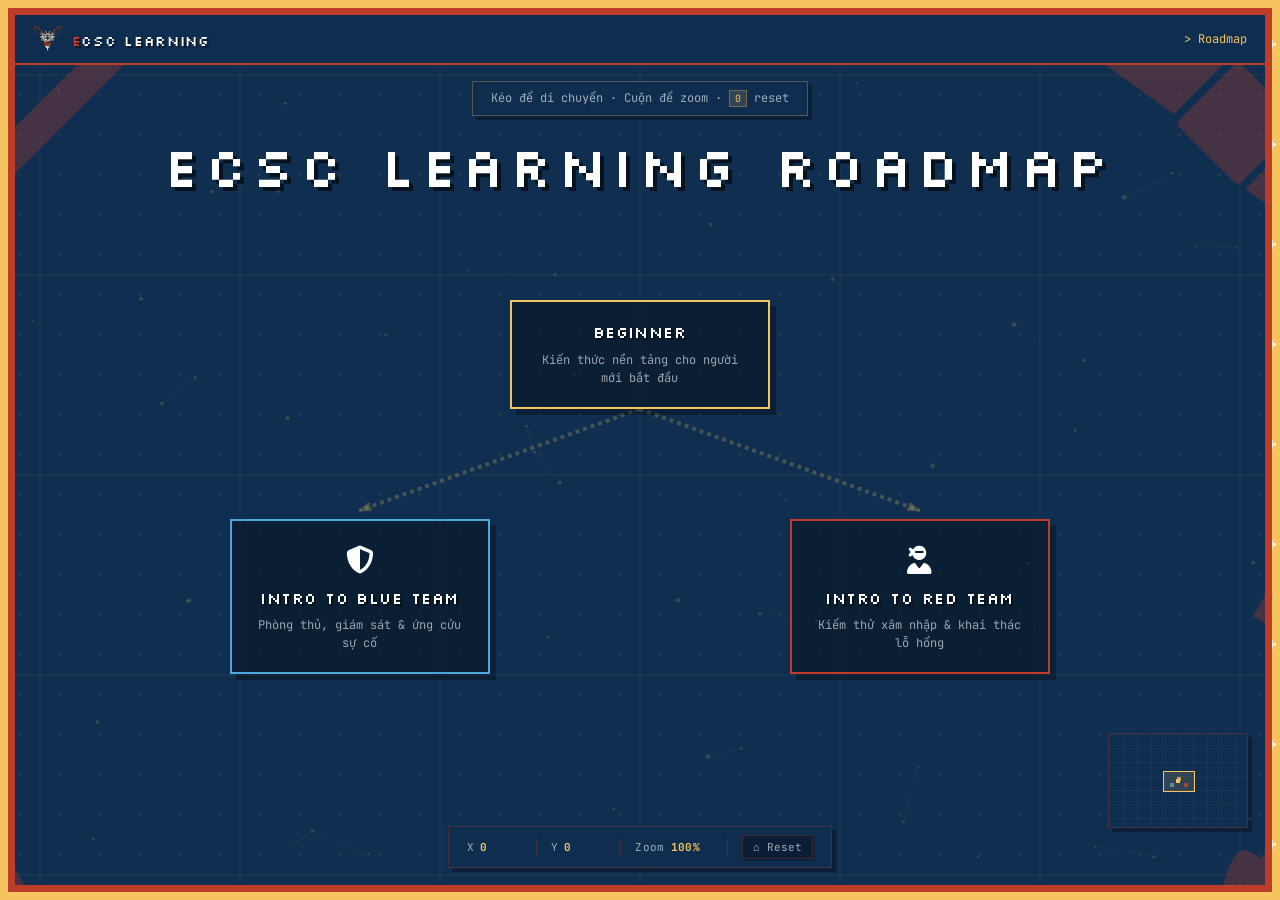
==== index.html @ df9f0fd7 "1st commit" ====
<!DOCTYPE html>
<html lang="vi">

<head>
    <meta charset="UTF-8">
    <meta name="viewport" content="width=device-width, initial-scale=1.0">
    <title>ECSC — Learning Roadmap</title>
    <meta name="description" content="Lộ trình học tập An Ninh Mạng — CLB ECSC EPU">

    <!-- Favicons -->
    <link rel="apple-touch-icon" sizes="180x180" href="./assets/favicons/apple-touch-icon.png">
    <link rel="icon" type="image/png" sizes="32x32" href="./assets/favicons/favicon-32x32.png">
    <link rel="icon" type="image/png" sizes="16x16" href="./assets/favicons/favicon-16x16.png">
    <link rel="manifest" href="./assets/favicons/site.webmanifest">
    <link rel="shortcut icon" href="./assets/favicons/favicon.ico">

    <!-- Google Fonts -->
    <link rel="preconnect" href="https://fonts.googleapis.com">
    <link rel="preconnect" href="https://fonts.gstatic.com" crossorigin>
    <link
        href="https://fonts.googleapis.com/css2?family=JetBrains+Mono:wght@400;700&family=Silkscreen:wght@400;700&display=swap"
        rel="stylesheet">

    <!-- FontAwesome -->
    <link rel="stylesheet" href="https://cdnjs.cloudflare.com/ajax/libs/font-awesome/6.4.0/css/all.min.css">

    <!-- CSS -->
    <link rel="stylesheet" href="./css/variables.css">
    <link rel="stylesheet" href="./css/components.css">
    <link rel="stylesheet" href="./css/canvas.css">
    <link rel="stylesheet" href="./css/flowchart.css">
</head>

<body>
    <div class="outer-border">
        <!-- Mobile Blocker Overlay -->
        <div id="mobile-blocker" class="mobile-blocker">
            <div class="mobile-blocker__content">
                <i class="fa-solid fa-terminal mobile-blocker__icon"></i>
                <h2>NEED A BIGGER SCREEN</h2>
                <p>Nền tảng ECSC Learning có giao diện tương tác phức tạp, cần không gian hiển thị rộng. Vui lòng truy cập bằng thiết bị có màn hình lớn hơn để tiếp tục.</p>
            </div>
        </div>

        <div class="inner-border">

            <!-- Top Bar -->
            <div class="top-bar">
                <a href="./index.html" class="top-bar__logo">
                    <img src="./assets/logo.svg" alt="ECSC Logo">
                    <span class="top-bar__logo-text">
                        <span class="red">E</span>CSC Learning
                    </span>
                </a>
                <nav class="breadcrumb" id="breadcrumb">
                    <span class="breadcrumb__item breadcrumb__item--active">&gt; Roadmap</span>
                </nav>
            </div>

            <!-- Canvas Area -->
            <div id="canvas-container" style="flex: 1;">
                <div id="infinite-canvas">
                    <!-- Grid -->
                    <div class="grid-layer">
                        <div class="major-grid" id="majorGrid"></div>
                        <div class="dot-grid" id="dotGrid"></div>
                    </div>

                    <!-- Particles background -->
                    <canvas id="bg-canvas"></canvas>

                    <!-- Edges SVG -->
                    <svg id="edges-svg">
                        <defs>
                            <marker id="arrowhead" markerWidth="6" markerHeight="6" refX="5" refY="3" orient="auto">
                                <path d="M0,0 L6,3 L0,6" fill="var(--border-yellow)" />
                            </marker>
                        </defs>
                    </svg>

                    <!-- View Title (now part of the world) -->
                    <div id="world-title-container"
                        style="position: absolute; z-index: 20; transform-origin: top center;">
                        <div class="view-title" id="viewTitle">ECSC Learning Roadmap</div>
                    </div>

                    <!-- Nodes -->
                    <div id="nodes-container"></div>

                    <!-- Help Toast -->
                    <div class="help-toast" id="helpToast">
                        Kéo để di chuyển · Cuộn để zoom · <kbd>0</kbd> reset
                    </div>

                    <!-- Minimap -->
                    <div class="minimap" id="minimap">
                        <div class="minimap-grid"></div>
                        <div class="minimap-origin"></div>
                        <div class="minimap-nodes"></div>
                        <div class="minimap-viewport" id="minimapViewport"></div>
                    </div>

                    <!-- HUD -->
                    <div class="hud" id="hud">
                        <div class="hud-item">
                            <span>X</span>
                            <span class="hud-value" id="hudX">0</span>
                        </div>
                        <div class="hud-divider"></div>
                        <div class="hud-item">
                            <span>Y</span>
                            <span class="hud-value" id="hudY">0</span>
                        </div>
                        <div class="hud-divider"></div>
                        <div class="hud-item">
                            <span>Zoom</span>
                            <span class="hud-value" id="hudZoom">100%</span>
                        </div>
                        <div class="hud-divider"></div>
                        <button class="hud-btn" id="resetBtn" title="Reset view">⌂ Reset</button>
                    </div>
                </div>

            </div>
        </div>

        <!-- JS (order matters: utils → canvas → flowchart → nav → particles → app) -->
        <script>
            // Injected by Static Site Generator
            window.PAGE_DATA = {"title":"ECSC Learning Roadmap","titleY":-310,"bounds":{"minX":-1500,"minY":-1500,"maxX":1500,"maxY":1500},"decors":[{"src":"assets/decors/wrench.svg","x":-650,"y":400,"rotation":-30,"height":"600px","opacity":0.3},{"src":"assets/decors/hammer.svg","x":650,"y":400,"rotation":30,"height":"600px","opacity":0.3},{"src":"assets/decors/screwdriver.svg","x":-700,"y":-250,"rotation":45,"height":"600px","opacity":0.3},{"src":"assets/decors/brush.svg","x":700,"y":-250,"rotation":-45,"height":"600px","opacity":0.3}],"nodes":[{"id":"beginner","label":"Beginner","description":"Kiến thức nền tảng cho người mới bắt đầu","x":0,"y":-120,"color":"#f5c45e","status":"available","targetHtml":"./pages/courses/beginner.html"},{"id":"blueteam","label":"Intro to Blue Team","faIcon":"fa-solid fa-shield-halved","description":"Phòng thủ, giám sát & ứng cứu sự cố","x":-280,"y":120,"color":"#4ea8de","status":"available","prerequisites":["beginner"],"targetHtml":"./pages/courses/blueteam.html"},{"id":"redteam","label":"Intro to Red Team","faIcon":"fa-solid fa-user-ninja","description":"Kiểm thử xâm nhập & khai thác lỗ hổng","x":280,"y":120,"color":"#be3d2a","status":"available","prerequisites":["beginner"],"targetHtml":"./pages/courses/redteam.html"}],"edges":[{"from":"beginner","to":"blueteam"},{"from":"beginner","to":"redteam"}]};
            window.BASE_PATH = './';
        </script>
        <script src="./js/utils.js"></script>
        <script src="./js/canvas.js"></script>
        <script src="./js/flowchart.js"></script>
        <script src="./js/navigation.js"></script>
        <script src="./js/particles.js"></script>
        <script src="./js/app.js"></script>
</body>

</html>
---- css/variables.css ----
/* ======================================
   ECSC Design System — Variables
   Inherited from CLB ECSC original website
   ====================================== */

:root {
  /* ── Core Palette ── */
  --bg-navy: #102e50;
  --bg-navy-dark: #0b1f38;
  --bg-navy-light: #163d6a;
  --bg-navy-transparent: rgba(16, 46, 80, 0.95);

  --border-yellow: #f5c45e;
  --border-yellow-dim: rgba(245, 196, 94, 0.3);
  --border-yellow-glow: rgba(245, 196, 94, 0.15);

  --accent-orange: #e78b48;

  --border-red: #be3d2a;
  --border-red-dim: rgba(190, 61, 42, 0.3);
  --border-red-glow: rgba(190, 61, 42, 0.15);

  --text-white: #ffffff;
  --text-dim: rgba(255, 255, 255, 0.6);
  --text-muted: rgba(255, 255, 255, 0.35);

  /* ── Node Status Colors ── */
  --status-available: #f5c45e;
  --status-locked: rgba(255, 255, 255, 0.15);
  --status-completed: #4ecdc4;
  --status-in-progress: #e78b48;

  /* ── Blue Team / Red Team / General accents ── */
  --accent-blue: #4ea8de;
  --accent-blue-dim: rgba(78, 168, 222, 0.3);
  --accent-red: #be3d2a;
  --accent-purple: #9d4edd;
  --accent-purple-dim: rgba(157, 78, 221, 0.3);

  /* ── Typography ── */
  --font-heading: 'Silkscreen', cursive;
  --font-mono: 'JetBrains Mono', monospace;

  /* ── Spacing ── */
  --space-xs: 4px;
  --space-sm: 8px;
  --space-md: 16px;
  --space-lg: 24px;
  --space-xl: 40px;
  --space-2xl: 64px;

  /* ── Pixel Art Shadows ── */
  --shadow-pixel: 4px 4px 0px rgba(0, 0, 0, 0.3);
  --shadow-pixel-lg: 6px 6px 0px rgba(0, 0, 0, 0.3);
  --shadow-pixel-hover: 8px 8px 0px rgba(0, 0, 0, 0.4);
  --shadow-glow-yellow: 0 0 20px rgba(245, 196, 94, 0.3);
  --shadow-glow-red: 0 0 20px rgba(190, 61, 42, 0.3);

  /* ── Border ── */
  --border-outer: clamp(4px, 0.6vw, 13px);
  --border-radius-sm: 0px; /* pixel art = no radius */

  /* ── Canvas ── */
  --canvas-grid-dot: rgba(245, 196, 94, 0.15);
  --canvas-grid-line: rgba(245, 196, 94, 0.08);

  /* ── Transitions ── */
  --transition-fast: 0.15s ease;
  --transition-normal: 0.3s ease;
  --transition-slow: 0.5s ease;

  /* ── Node Dimensions ── */
  --node-width: 280px;
  --node-min-height: 100px;
  --node-padding: 16px 20px;
}
---- css/components.css ----
/* ======================================
   Shared Components
   Breadcrumb, nav bar, buttons
   ====================================== */

/* ── Base Reset (shared) ── */
* {
  box-sizing: border-box;
  margin: 0;
  padding: 0;
}

body {
  background-color: var(--border-yellow);
  background-image: url("data:image/svg+xml,%3Csvg xmlns='http://www.w3.org/2000/svg' width='100' height='100'%3E%3Crect x='18' y='10' width='4' height='4' fill='white' /%3E%3Crect x='14' y='14' width='12' height='4' fill='white' /%3E%3Crect x='18' y='18' width='4' height='4' fill='white' /%3E%3Crect x='70' y='40' width='3' height='3' fill='white' opacity='0.7'/%3E%3Crect x='67' y='43' width='9' height='3' fill='white' opacity='0.7'/%3E%3Crect x='70' y='46' width='3' height='3' fill='white' opacity='0.7'/%3E%3Crect x='40' y='80' width='4' height='4' fill='white' opacity='0.5'/%3E%3C/svg%3E");
  height: 100vh;
  padding: var(--border-outer);
  font-family: var(--font-mono);
  color: var(--text-white);
  overflow: hidden;
}

/* ── Outer/Inner Border (ECSC signature) ── */
.outer-border {
  background-color: var(--border-red);
  width: 100%;
  height: 100%;
  padding: var(--border-outer);
}

.inner-border {
  background-color: var(--bg-navy);
  width: 100%;
  height: 100%;
  display: flex;
  flex-direction: column;
  position: relative;
  overflow: hidden;
}

/* ── Top Bar ── */
.top-bar {
  display: flex;
  align-items: center;
  justify-content: space-between;
  padding: 10px 18px;
  background: var(--bg-navy-transparent);
  border-bottom: 2px solid var(--border-red);
  z-index: 50;
  flex-shrink: 0;
}

.top-bar__logo {
  display: flex;
  align-items: center;
  gap: 10px;
  text-decoration: none;
}

.top-bar__logo img {
  height: 28px;
  width: auto;
}

.top-bar__logo-text {
  font-family: var(--font-heading);
  font-size: 14px;
  color: var(--text-white);
  letter-spacing: 0.05em;
  text-shadow: 2px 2px 0px rgba(0, 0, 0, 0.4);
  transform: translateY(2px);
}

.top-bar__logo-text .red {
  color: var(--border-red);
}

.red-text {
  color: var(--border-red);
}

.yellow-text {
  color: var(--border-yellow);
}

.white-text {
  color: var(--text-white);
}

/* ── Breadcrumb ── */
.breadcrumb {
  display: flex;
  align-items: center;
  gap: 6px;
  font-size: 12px;
  color: var(--text-muted);
}

.breadcrumb__item {
  color: var(--text-dim);
  text-decoration: none;
  transition: color var(--transition-fast);
  cursor: pointer;
}

.breadcrumb__item:hover {
  color: var(--border-yellow);
}

.breadcrumb__item--active {
  color: var(--border-yellow);
  cursor: default;
}

.breadcrumb__sep {
  color: var(--text-muted);
  font-size: 10px;
}

/* ── View Title (shown on canvas) ── */
.view-title {
  font-family: var(--font-heading);
  font-size: clamp(2rem, 5vw, 3.5rem);
  color: var(--text-white);
  letter-spacing: 0.1em;
  text-shadow: 4px 4px 0px rgba(0, 0, 0, 0.6);
  pointer-events: none;
  white-space: nowrap;
  animation: hackerGlitch 0.8s cubic-bezier(0.25, 0.46, 0.45, 0.94) both;
}

.view-title--sub {
  border: 4px solid var(--border-yellow);
  padding: 16px 40px;
  background-color: rgba(10, 20, 30, 0.8);
  display: inline-block;
}

.view-title--blueteam {
  border-color: var(--accent-blue);
}

.view-title--redteam {
  border-color: var(--accent-red);
}

/* ── Hacker Glitch Animation ── */
@keyframes hackerGlitch {
  0% {
    opacity: 0;
    transform: translate(-20px, 5px) skewX(-20deg);
    text-shadow: 5px 0 var(--border-red), -5px 0 var(--border-yellow);
  }

  15% {
    opacity: 1;
    transform: translate(15px, -3px) skewX(15deg);
    text-shadow: -4px 0 var(--border-red), 4px 0 var(--border-yellow);
  }

  30% {
    transform: translate(-10px, 2px) skewX(-10deg);
    text-shadow: 3px 0 var(--border-red), -3px 0 var(--border-yellow);
  }

  45% {
    transform: translate(5px, -1px) skewX(5deg);
  }

  60% {
    transform: translate(0, 0) skewX(0deg);
    text-shadow: 4px 4px 0px rgba(0, 0, 0, 0.6);
  }

  100% {
    opacity: 1;
    transform: translate(0, 0);
    text-shadow: 4px 4px 0px rgba(0, 0, 0, 0.6);
  }
}

/* ── Cursor Blink ── */
@keyframes cursorBlink {

  0%,
  100% {
    opacity: 1;
  }

  50% {
    opacity: 0;
  }
}

/* ── Scrollbar (for lesson page) ── */
.inner-border::-webkit-scrollbar {
  width: 10px;
}

.inner-border::-webkit-scrollbar-track {
  background: var(--bg-navy);
  border-left: 2px solid var(--border-red);
}

.inner-border::-webkit-scrollbar-thumb {
  background: var(--border-yellow);
}

.inner-border::-webkit-scrollbar-thumb:hover {
  background: #ffdb85;
}

/* ── Responsive ── */
@media (max-width: 768px) {
  .top-bar {
    padding: 8px 12px;
  }

  .top-bar__logo img {
    height: 22px;
  }

  .top-bar__logo-text {
    font-size: 12px;
  }

  .breadcrumb {
    font-size: 11px;
  }
}
/* ── Mobile Blocker ── */
.mobile-blocker {
  display: none;
  position: fixed;
  top: 0; left: 0; right: 0; bottom: 0;
  background-color: var(--bg-navy-dark);
  z-index: 9999;
  justify-content: center;
  align-items: center;
  text-align: center;
  padding: 20px;
}

.mobile-blocker__content {
  max-width: 400px;
  border: 4px solid var(--border-yellow);
  padding: 40px 20px;
  background: rgba(16, 46, 80, 0.95);
  box-shadow: 0 0 20px var(--border-yellow-glow);
}

.mobile-blocker__icon {
  font-size: 4rem;
  color: var(--border-yellow);
  margin-bottom: 24px;
}

.mobile-blocker h2 {
  font-family: var(--font-heading);
  color: var(--border-yellow);
  margin-bottom: 16px;
  font-size: 1.5rem;
  letter-spacing: 2px;
}

.mobile-blocker p {
  color: var(--text-dim);
  font-size: 0.9rem;
  line-height: 1.6;
  font-family: 'JetBrains Mono', monospace;
}

@media (max-width: 768px) {
  .mobile-blocker {
    display: flex;
  }
}
---- css/canvas.css ----
/* ======================================
   Canvas Engine Styles
   Bounded infinite canvas with grid
   ====================================== */

/* ── Layout ── */
#canvas-container {
  position: relative;
  width: 100%;
  height: 100%;
  overflow: hidden;
  cursor: grab;
  user-select: none;
  -webkit-user-select: none;
}

#canvas-container.grabbing {
  cursor: grabbing;
}

#infinite-canvas {
  position: absolute;
  top: 0;
  left: 0;
  width: 100%;
  height: 100%;
  will-change: transform;
}

/* ── Grid Layers ── */
.grid-layer {
  position: absolute;
  inset: 0;
  pointer-events: none;
  z-index: 0;
}

.dot-grid {
  position: absolute;
  width: 100%;
  height: 100%;
  background-image: radial-gradient(circle, var(--canvas-grid-dot) 1px, transparent 1px);
  background-size: 40px 40px;
}

.major-grid {
  position: absolute;
  width: 100%;
  height: 100%;
  background-image:
    linear-gradient(to right, var(--canvas-grid-line) 1px, transparent 1px),
    linear-gradient(to bottom, var(--canvas-grid-line) 1px, transparent 1px);
  background-size: 200px 200px;
}

/* ── Nodes Container ── */
#nodes-container {
  position: absolute;
  top: 0;
  left: 0;
  width: 0;
  height: 0;
  z-index: 10;
}

/* ── Edges SVG ── */
#edges-svg {
  position: absolute;
  top: 0;
  left: 0;
  width: 100%;
  height: 100%;
  pointer-events: none;
  z-index: 5;
  overflow: visible;
}

#edges-svg line,
#edges-svg path {
  stroke: var(--border-yellow-dim);
  stroke-width: 4;
  fill: none;
}

#edges-svg .edge-arrow {
  fill: var(--border-yellow-dim);
}

/* ── Particles Canvas ── */
#bg-canvas {
  position: absolute;
  top: 0;
  left: 0;
  width: 100%;
  height: 100%;
  pointer-events: none;
  z-index: 1;
  opacity: 0.5;
}

/* ── HUD ── */
.hud {
  position: absolute;
  bottom: 16px;
  left: 50%;
  transform: translateX(-50%);
  display: flex;
  align-items: center;
  gap: 14px;
  padding: 8px 18px;
  background: var(--bg-navy-transparent);
  border: 1px solid var(--border-red-dim);
  box-shadow: var(--shadow-pixel);
  z-index: 100;
  font-family: var(--font-mono);
}

.hud-item {
  display: flex;
  align-items: center;
  gap: 6px;
  font-size: 11px;
  color: var(--text-dim);
  letter-spacing: 0.03em;
}

.hud-value {
  color: var(--border-yellow);
  font-weight: 700;
  font-variant-numeric: tabular-nums;
  min-width: 42px;
}

.hud-divider {
  width: 1px;
  height: 18px;
  background: var(--border-red-dim);
}

.hud-btn {
  background: rgba(0, 0, 0, 0.3);
  border: 1px solid var(--border-red-dim);
  color: var(--text-dim);
  padding: 4px 10px;
  font-size: 11px;
  font-family: var(--font-mono);
  cursor: pointer;
  transition: all var(--transition-fast);
  box-shadow: 2px 2px 0px rgba(0,0,0,0.2);
}

.hud-btn:hover {
  background: var(--border-red-glow);
  border-color: var(--border-red);
  color: var(--text-white);
  box-shadow: var(--shadow-pixel);
}

/* ── Minimap ── */
.minimap {
  position: absolute;
  bottom: 56px;
  right: 16px;
  width: 140px;
  height: 95px;
  background: var(--bg-navy-transparent);
  border: 1px solid var(--border-red-dim);
  box-shadow: var(--shadow-pixel);
  overflow: hidden;
  z-index: 100;
}

.minimap-grid {
  position: absolute;
  inset: 0;
  background-image:
    linear-gradient(to right, rgba(245,196,94,0.05) 1px, transparent 1px),
    linear-gradient(to bottom, rgba(245,196,94,0.05) 1px, transparent 1px);
  background-size: 14px 14px;
}

.minimap-origin {
  position: absolute;
  width: 4px;
  height: 4px;
  background: var(--border-yellow);
  top: 50%;
  left: 50%;
  transform: translate(-50%, -50%);
}

.minimap-viewport {
  position: absolute;
  border: 1.5px solid var(--border-yellow);
  background: var(--border-yellow-glow);
  transition: all 0.1s ease;
}

.minimap-nodes {
  position: absolute;
  inset: 0;
}

.minimap-node-dot {
  position: absolute;
  width: 4px;
  height: 4px;
  background: var(--border-yellow);
  opacity: 0.7;
}

/* ── Help Toast ── */
.help-toast {
  position: absolute;
  top: 16px;
  left: 50%;
  transform: translateX(-50%);
  padding: 8px 18px;
  background: var(--bg-navy-transparent);
  border: 1px solid var(--border-yellow-dim);
  color: var(--text-dim);
  font-size: 12px;
  font-family: var(--font-mono);
  z-index: 100;
  opacity: 1;
  transition: opacity 1s ease;
  pointer-events: none;
  box-shadow: var(--shadow-pixel);
  white-space: nowrap;
}

.help-toast.hidden {
  opacity: 0;
}

.help-toast kbd {
  display: inline-block;
  padding: 1px 5px;
  background: rgba(245, 196, 94, 0.15);
  border: 1px solid var(--border-yellow-dim);
  font-family: var(--font-mono);
  font-size: 10px;
  color: var(--border-yellow);
}
---- css/flowchart.css ----
/* ======================================
   Flowchart Node & Edge Styles
   Pixel-art aesthetic matching ECSC site
   ====================================== */

/* ── Node Card ── */
.flow-node {
  position: absolute;
  width: var(--node-width);
  min-height: var(--node-min-height);
  padding: var(--node-padding);
  background: rgba(0, 0, 0, 0.35);
  border: 2px solid var(--border-yellow);
  box-shadow: var(--shadow-pixel-lg);
  cursor: pointer;
  transition:
    left var(--transition-normal),
    top var(--transition-normal),
    transform var(--transition-normal),
    box-shadow var(--transition-normal),
    border-color var(--transition-normal),
    opacity var(--transition-normal),
    visibility var(--transition-normal);
  z-index: 20;
  font-family: var(--font-mono);
  /* Convert world coords via JS transform */
  transform-origin: center center;
}

.flow-node--hidden {
  opacity: 0 !important;
  visibility: hidden;
  pointer-events: none;
  transform: scale(0.8) translateY(-20px);
}

.flow-node:hover {
  transform: translate(-3px, -3px);
  box-shadow: var(--shadow-pixel-hover);
  z-index: 25;
}

/* ── Node Header ── */
.flow-node__icon {
  font-size: 20px;
  margin-bottom: 6px;
  display: block;
}

.flow-node__label {
  font-family: var(--font-heading);
  font-size: 16px;
  color: var(--text-white);
  letter-spacing: 0.03em;
  margin-bottom: 6px;
  text-shadow: 2px 2px 0px rgba(0, 0, 0, 0.5);
  line-height: 1.3;
}

.flow-node__desc {
  font-size: 13px;
  color: var(--text-dim);
  line-height: 1.5;
}

/* ── Node Status Variants ── */

/* Expandable Nodes (Headers/Modules) */
.flow-node[data-expandable="true"] {
  background: var(--bg-navy-transparent);
  border-color: var(--accent-purple);
  box-shadow: var(--shadow-pixel);
  cursor: pointer;
}

.flow-node[data-expandable="true"]:hover {
  transform: translate(-2px, -2px);
  box-shadow: var(--shadow-pixel-hover);
}

.flow-node[data-expandable="true"] .flow-node__label {
  color: var(--accent-purple);
  position: relative;
  display: flex;
  justify-content: space-between;
  align-items: center;
}

/* Collapse/Expand Indicator */
.flow-node[data-expandable="true"] .flow-node__label::after {
  content: '[-]';
  font-family: var(--font-mono);
  font-size: 14px;
  color: var(--accent-purple);
}

.flow-node[data-expandable="true"][data-collapsed="true"] .flow-node__label::after {
  content: '[+]';
}

.flow-node[data-expandable="true"]::before {
  display: none;
}

/* Available */
.flow-node--available[data-clickable="true"] {
  border-color: var(--status-available);
}

.flow-node--available[data-clickable="true"]:hover {
  border-color: var(--border-yellow);
  box-shadow: var(--shadow-pixel-hover), var(--shadow-glow-yellow);
}

.flow-node--available[data-clickable="true"]::before {
  content: '';
  position: absolute;
  inset: -1px;
  border: 1px solid var(--border-yellow-dim);
  pointer-events: none;
  opacity: 0;
  transition: opacity var(--transition-normal);
}

.flow-node--available[data-clickable="true"]:hover::before {
  opacity: 1;
  animation: nodePulse 2s ease-in-out infinite;
}

/* Locked */
.flow-node--locked {
  border-color: var(--status-locked);
  opacity: 0.45;
  cursor: not-allowed;
  filter: grayscale(0.5);
}

.flow-node--locked:hover {
  transform: none;
  box-shadow: var(--shadow-pixel-lg);
}

.flow-node--locked .flow-node__label::after {
  content: ' 🔒';
  font-size: 12px;
}

/* Completed */
.flow-node--completed {
  border-color: var(--status-completed);
}

.flow-node--completed .flow-node__label::after {
  content: ' ✓';
  color: var(--status-completed);
  font-family: var(--font-mono);
}

.flow-node--completed:hover {
  box-shadow: var(--shadow-pixel-hover), 0 0 20px rgba(78, 205, 196, 0.3);
}

/* In Progress */
.flow-node--in-progress {
  border-color: var(--status-in-progress);
  animation: progressGlow 3s ease-in-out infinite;
}

.flow-node--in-progress:hover {
  box-shadow: var(--shadow-pixel-hover), 0 0 20px rgba(231, 139, 72, 0.4);
}

/* ── Custom Color Override ── */
.flow-node[data-color] {
  border-color: var(--node-color);
}

/* ── Node Status Badge ── */
.flow-node__status {
  position: absolute;
  top: -8px;
  right: -8px;
  width: 18px;
  height: 18px;
  display: flex;
  align-items: center;
  justify-content: center;
  font-size: 10px;
  background: var(--bg-navy);
  border: 2px solid currentColor;
  box-shadow: 2px 2px 0px rgba(0, 0, 0, 0.3);
}

/* ── Edges ── */
path.edge-line,
line.edge-line {
  stroke: var(--border-yellow);
  stroke-width: 2.5;
  stroke-dasharray: 4 4;
  fill: none;
  animation: dashFlow 20s linear infinite;
  opacity: 0.8;
  pointer-events: none;
  transition: opacity var(--transition-normal);
}

path.edge-line--hidden,
line.edge-line--hidden {
  opacity: 0 !important;
}

path.edge-line--locked,
line.edge-line--locked {
  stroke: var(--status-locked);
  opacity: 0.3;
  animation: none;
}

.edge-arrow-marker {
  fill: var(--border-yellow-dim);
}

/* ── Course Node (larger) ── */
.flow-node--course {
  width: 260px;
  min-height: 100px;
  padding: 20px 24px;
  text-align: center;
}

.flow-node--course .flow-node__icon {
  font-size: 28px;
  margin-bottom: 10px;
}

.flow-node--course .flow-node__label {
  font-size: 16px;
  margin-bottom: 8px;
}

.flow-node--course .flow-node__desc {
  font-size: 12px;
}

/* ── Lesson Node (smaller) ── */
.flow-node--lesson {
  width: 200px;
  min-height: 60px;
  padding: 12px 16px;
}

.flow-node--lesson .flow-node__label {
  font-size: 13px;
}

/* ── Animations ── */
@keyframes nodePulse {
  0%, 100% { opacity: 0; }
  50% { opacity: 1; }
}

@keyframes progressGlow {
  0%, 100% {
    box-shadow: var(--shadow-pixel-lg), 0 0 10px rgba(231, 139, 72, 0.2);
  }
  50% {
    box-shadow: var(--shadow-pixel-lg), 0 0 25px rgba(231, 139, 72, 0.5);
  }
}

/* ── Node enter animation ── */
.flow-node[data-animate] {
  opacity: 0;
  transform: translateY(15px);
  animation: nodeEnter 0.4s ease-out forwards;
}

@keyframes nodeEnter {
  to {
    opacity: 1;
    transform: translateY(0);
  }
}
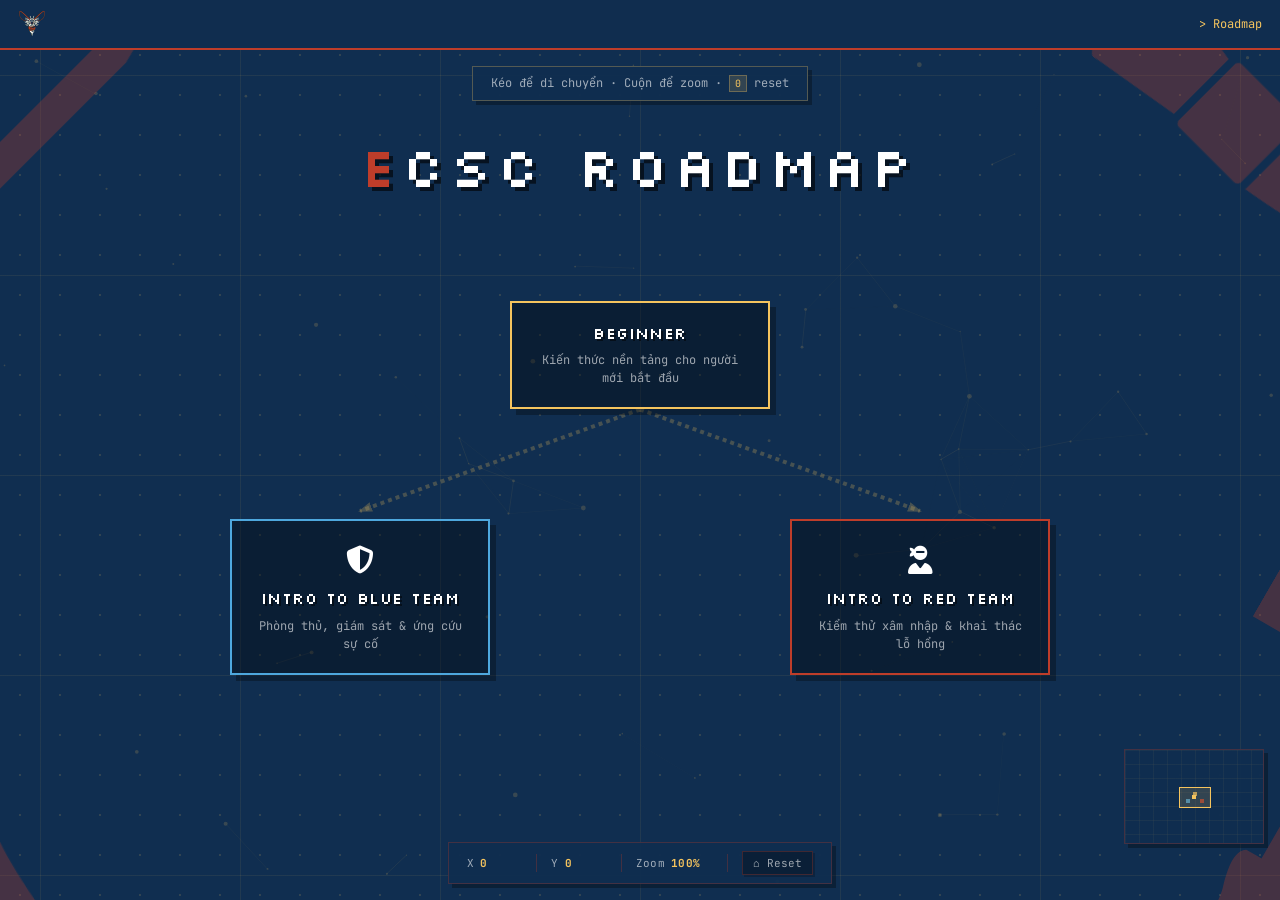
==== commit 6da717cf: "feat: update branding, standardize logo navigation, and enable HTML rendering for roadmap titles" ====
--- a/index.html
+++ b/index.html
@@ -46,11 +46,8 @@
 
             <!-- Top Bar -->
             <div class="top-bar">
-                <a href="./index.html" class="top-bar__logo">
+                <a href="https://ecsc-epu.github.io" class="top-bar__logo">
                     <img src="./assets/logo.svg" alt="ECSC Logo">
-                    <span class="top-bar__logo-text">
-                        <span class="red">E</span>CSC Learning
-                    </span>
                 </a>
                 <nav class="breadcrumb" id="breadcrumb">
                     <span class="breadcrumb__item breadcrumb__item--active">&gt; Roadmap</span>
@@ -81,7 +78,7 @@
                     <!-- View Title (now part of the world) -->
                     <div id="world-title-container"
                         style="position: absolute; z-index: 20; transform-origin: top center;">
-                        <div class="view-title" id="viewTitle">ECSC Learning Roadmap</div>
+                        <div class="view-title" id="viewTitle"><span class="red-text">E</span>CSC Roadmap</div>
                     </div>
 
                     <!-- Nodes -->
@@ -127,7 +124,7 @@
         <!-- JS (order matters: utils → canvas → flowchart → nav → particles → app) -->
         <script>
             // Injected by Static Site Generator
-            window.PAGE_DATA = {"title":"ECSC Learning Roadmap","titleY":-310,"bounds":{"minX":-1500,"minY":-1500,"maxX":1500,"maxY":1500},"decors":[{"src":"assets/decors/wrench.svg","x":-650,"y":400,"rotation":-30,"height":"600px","opacity":0.3},{"src":"assets/decors/hammer.svg","x":650,"y":400,"rotation":30,"height":"600px","opacity":0.3},{"src":"assets/decors/screwdriver.svg","x":-700,"y":-250,"rotation":45,"height":"600px","opacity":0.3},{"src":"assets/decors/brush.svg","x":700,"y":-250,"rotation":-45,"height":"600px","opacity":0.3}],"nodes":[{"id":"beginner","label":"Beginner","description":"Kiến thức nền tảng cho người mới bắt đầu","x":0,"y":-120,"color":"#f5c45e","status":"available","targetHtml":"./pages/courses/beginner.html"},{"id":"blueteam","label":"Intro to Blue Team","faIcon":"fa-solid fa-shield-halved","description":"Phòng thủ, giám sát & ứng cứu sự cố","x":-280,"y":120,"color":"#4ea8de","status":"available","prerequisites":["beginner"],"targetHtml":"./pages/courses/blueteam.html"},{"id":"redteam","label":"Intro to Red Team","faIcon":"fa-solid fa-user-ninja","description":"Kiểm thử xâm nhập & khai thác lỗ hổng","x":280,"y":120,"color":"#be3d2a","status":"available","prerequisites":["beginner"],"targetHtml":"./pages/courses/redteam.html"}],"edges":[{"from":"beginner","to":"blueteam"},{"from":"beginner","to":"redteam"}]};
+            window.PAGE_DATA = {"title":"<span class=\"red-text\">E</span>CSC Roadmap","titleY":-310,"bounds":{"minX":-1500,"minY":-1500,"maxX":1500,"maxY":1500},"decors":[{"src":"assets/decors/wrench.svg","x":-650,"y":400,"rotation":-30,"height":"600px","opacity":0.3},{"src":"assets/decors/hammer.svg","x":650,"y":400,"rotation":30,"height":"600px","opacity":0.3},{"src":"assets/decors/screwdriver.svg","x":-700,"y":-250,"rotation":45,"height":"600px","opacity":0.3},{"src":"assets/decors/brush.svg","x":700,"y":-250,"rotation":-45,"height":"600px","opacity":0.3}],"nodes":[{"id":"beginner","label":"Beginner","description":"Kiến thức nền tảng cho người mới bắt đầu","x":0,"y":-120,"color":"#f5c45e","status":"available","targetHtml":"./pages/courses/beginner.html"},{"id":"blueteam","label":"Intro to Blue Team","faIcon":"fa-solid fa-shield-halved","description":"Phòng thủ, giám sát & ứng cứu sự cố","x":-280,"y":120,"color":"#4ea8de","status":"available","prerequisites":["beginner"],"targetHtml":"./pages/courses/blueteam.html"},{"id":"redteam","label":"Intro to Red Team","faIcon":"fa-solid fa-user-ninja","description":"Kiểm thử xâm nhập & khai thác lỗ hổng","x":280,"y":120,"color":"#be3d2a","status":"available","prerequisites":["beginner"],"targetHtml":"./pages/courses/redteam.html"}],"edges":[{"from":"beginner","to":"blueteam"},{"from":"beginner","to":"redteam"}]};
             window.BASE_PATH = './';
         </script>
         <script src="./js/utils.js"></script>
--- a/css/components.css
+++ b/css/components.css
@@ -11,10 +11,8 @@
 }
 
 body {
-  background-color: var(--border-yellow);
-  background-image: url("data:image/svg+xml,%3Csvg xmlns='http://www.w3.org/2000/svg' width='100' height='100'%3E%3Crect x='18' y='10' width='4' height='4' fill='white' /%3E%3Crect x='14' y='14' width='12' height='4' fill='white' /%3E%3Crect x='18' y='18' width='4' height='4' fill='white' /%3E%3Crect x='70' y='40' width='3' height='3' fill='white' opacity='0.7'/%3E%3Crect x='67' y='43' width='9' height='3' fill='white' opacity='0.7'/%3E%3Crect x='70' y='46' width='3' height='3' fill='white' opacity='0.7'/%3E%3Crect x='40' y='80' width='4' height='4' fill='white' opacity='0.5'/%3E%3C/svg%3E");
+  background-color: var(--bg-navy);
   height: 100vh;
-  padding: var(--border-outer);
   font-family: var(--font-mono);
   color: var(--text-white);
   overflow: hidden;
@@ -22,10 +20,8 @@
 
 /* ── Outer/Inner Border (ECSC signature) ── */
 .outer-border {
-  background-color: var(--border-red);
   width: 100%;
   height: 100%;
-  padding: var(--border-outer);
 }
 
 .inner-border {
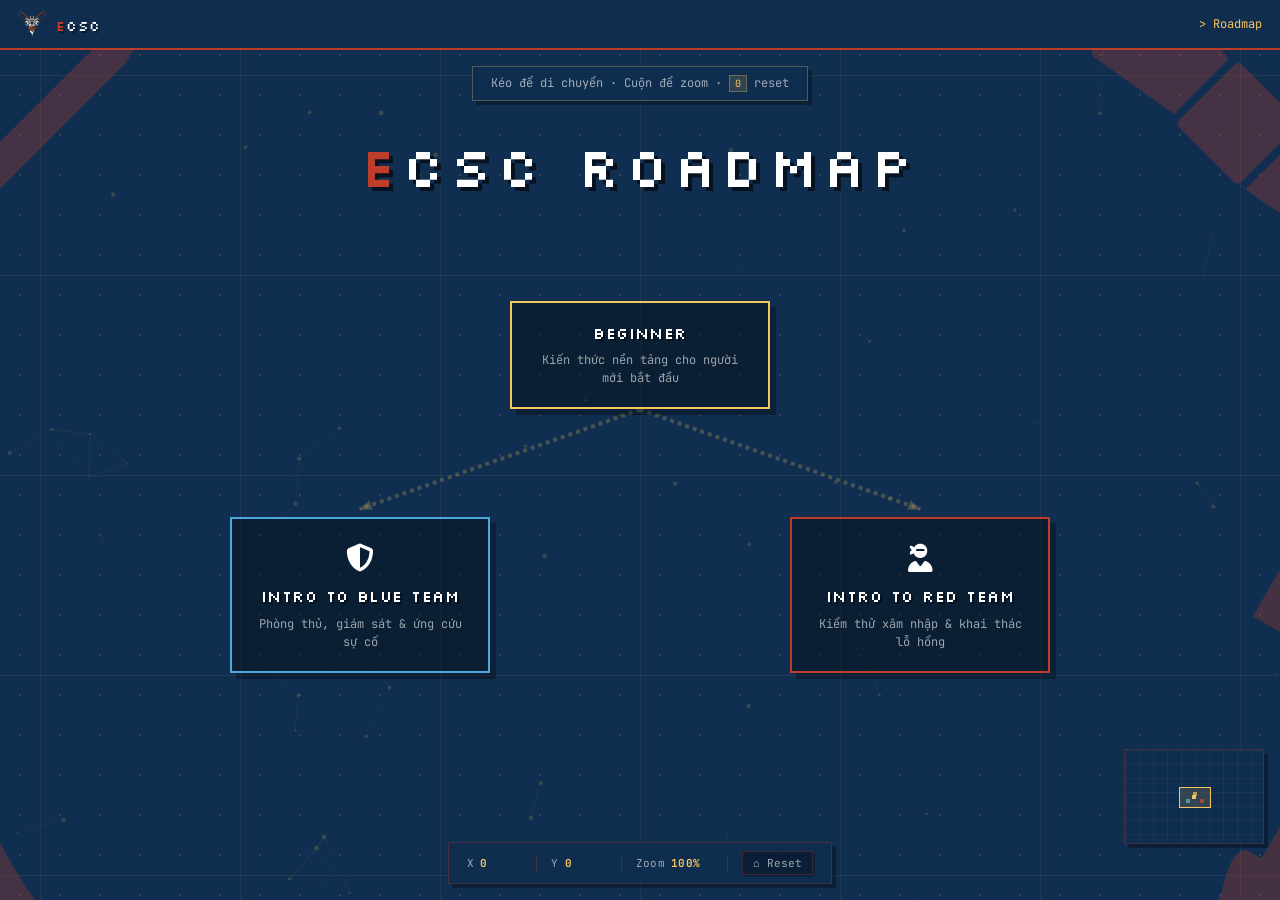
==== commit 7d856e9e: "refactor: implement page transition system and standardize CSS formatting across project files" ====
--- a/index.html
+++ b/index.html
@@ -1,138 +1,264 @@
-<!DOCTYPE html>
+<!doctype html>
 <html lang="vi">
-
-<head>
-    <meta charset="UTF-8">
-    <meta name="viewport" content="width=device-width, initial-scale=1.0">
+  <head>
+    <meta charset="UTF-8" />
+    <meta name="viewport" content="width=device-width, initial-scale=1.0" />
     <title>ECSC — Learning Roadmap</title>
-    <meta name="description" content="Lộ trình học tập An Ninh Mạng — CLB ECSC EPU">
+    <meta
+      name="description"
+      content="Lộ trình học tập An Ninh Mạng — CLB ECSC EPU"
+    />
 
     <!-- Favicons -->
-    <link rel="apple-touch-icon" sizes="180x180" href="./assets/favicons/apple-touch-icon.png">
-    <link rel="icon" type="image/png" sizes="32x32" href="./assets/favicons/favicon-32x32.png">
-    <link rel="icon" type="image/png" sizes="16x16" href="./assets/favicons/favicon-16x16.png">
-    <link rel="manifest" href="./assets/favicons/site.webmanifest">
-    <link rel="shortcut icon" href="./assets/favicons/favicon.ico">
+    <link
+      rel="apple-touch-icon"
+      sizes="180x180"
+      href="./assets/favicons/apple-touch-icon.png"
+    />
+    <link
+      rel="icon"
+      type="image/png"
+      sizes="32x32"
+      href="./assets/favicons/favicon-32x32.png"
+    />
+    <link
+      rel="icon"
+      type="image/png"
+      sizes="16x16"
+      href="./assets/favicons/favicon-16x16.png"
+    />
+    <link rel="manifest" href="./assets/favicons/site.webmanifest" />
+    <link rel="shortcut icon" href="./assets/favicons/favicon.ico" />
 
     <!-- Google Fonts -->
-    <link rel="preconnect" href="https://fonts.googleapis.com">
-    <link rel="preconnect" href="https://fonts.gstatic.com" crossorigin>
-    <link
-        href="https://fonts.googleapis.com/css2?family=JetBrains+Mono:wght@400;700&family=Silkscreen:wght@400;700&display=swap"
-        rel="stylesheet">
+    <link rel="preconnect" href="https://fonts.googleapis.com" />
+    <link rel="preconnect" href="https://fonts.gstatic.com" crossorigin />
+    <link
+      href="https://fonts.googleapis.com/css2?family=JetBrains+Mono:wght@400;700&family=Silkscreen:wght@400;700&display=swap"
+      rel="stylesheet"
+    />
 
     <!-- FontAwesome -->
-    <link rel="stylesheet" href="https://cdnjs.cloudflare.com/ajax/libs/font-awesome/6.4.0/css/all.min.css">
+    <link
+      rel="stylesheet"
+      href="https://cdnjs.cloudflare.com/ajax/libs/font-awesome/6.4.0/css/all.min.css"
+    />
 
     <!-- CSS -->
-    <link rel="stylesheet" href="./css/variables.css">
-    <link rel="stylesheet" href="./css/components.css">
-    <link rel="stylesheet" href="./css/canvas.css">
-    <link rel="stylesheet" href="./css/flowchart.css">
-</head>
-
-<body>
+    <link rel="stylesheet" href="./css/variables.css" />
+    <link rel="stylesheet" href="./css/components.css" />
+    <link rel="stylesheet" href="./css/canvas.css" />
+    <link rel="stylesheet" href="./css/flowchart.css" />
+  </head>
+
+  <body>
+    <!-- Page Transition Overlay -->
+    <div id="page-transition" class="page-transition is-loading"></div>
+
     <div class="outer-border">
-        <!-- Mobile Blocker Overlay -->
-        <div id="mobile-blocker" class="mobile-blocker">
-            <div class="mobile-blocker__content">
-                <i class="fa-solid fa-terminal mobile-blocker__icon"></i>
-                <h2>NEED A BIGGER SCREEN</h2>
-                <p>Nền tảng ECSC Learning có giao diện tương tác phức tạp, cần không gian hiển thị rộng. Vui lòng truy cập bằng thiết bị có màn hình lớn hơn để tiếp tục.</p>
-            </div>
+      <!-- Mobile Blocker Overlay -->
+      <div id="mobile-blocker" class="mobile-blocker">
+        <div class="mobile-blocker__content">
+          <i class="fa-solid fa-terminal mobile-blocker__icon"></i>
+          <h2>NEED A BIGGER SCREEN</h2>
+          <p>
+            Nền tảng ECSC Learning có giao diện tương tác phức tạp, cần không
+            gian hiển thị rộng. Vui lòng truy cập bằng thiết bị có màn hình lớn
+            hơn để tiếp tục.
+          </p>
         </div>
-
-        <div class="inner-border">
-
-            <!-- Top Bar -->
-            <div class="top-bar">
-                <a href="https://ecsc-epu.github.io" class="top-bar__logo">
-                    <img src="./assets/logo.svg" alt="ECSC Logo">
-                </a>
-                <nav class="breadcrumb" id="breadcrumb">
-                    <span class="breadcrumb__item breadcrumb__item--active">&gt; Roadmap</span>
-                </nav>
-            </div>
-
-            <!-- Canvas Area -->
-            <div id="canvas-container" style="flex: 1;">
-                <div id="infinite-canvas">
-                    <!-- Grid -->
-                    <div class="grid-layer">
-                        <div class="major-grid" id="majorGrid"></div>
-                        <div class="dot-grid" id="dotGrid"></div>
-                    </div>
-
-                    <!-- Particles background -->
-                    <canvas id="bg-canvas"></canvas>
-
-                    <!-- Edges SVG -->
-                    <svg id="edges-svg">
-                        <defs>
-                            <marker id="arrowhead" markerWidth="6" markerHeight="6" refX="5" refY="3" orient="auto">
-                                <path d="M0,0 L6,3 L0,6" fill="var(--border-yellow)" />
-                            </marker>
-                        </defs>
-                    </svg>
-
-                    <!-- View Title (now part of the world) -->
-                    <div id="world-title-container"
-                        style="position: absolute; z-index: 20; transform-origin: top center;">
-                        <div class="view-title" id="viewTitle"><span class="red-text">E</span>CSC Roadmap</div>
-                    </div>
-
-                    <!-- Nodes -->
-                    <div id="nodes-container"></div>
-
-                    <!-- Help Toast -->
-                    <div class="help-toast" id="helpToast">
-                        Kéo để di chuyển · Cuộn để zoom · <kbd>0</kbd> reset
-                    </div>
-
-                    <!-- Minimap -->
-                    <div class="minimap" id="minimap">
-                        <div class="minimap-grid"></div>
-                        <div class="minimap-origin"></div>
-                        <div class="minimap-nodes"></div>
-                        <div class="minimap-viewport" id="minimapViewport"></div>
-                    </div>
-
-                    <!-- HUD -->
-                    <div class="hud" id="hud">
-                        <div class="hud-item">
-                            <span>X</span>
-                            <span class="hud-value" id="hudX">0</span>
-                        </div>
-                        <div class="hud-divider"></div>
-                        <div class="hud-item">
-                            <span>Y</span>
-                            <span class="hud-value" id="hudY">0</span>
-                        </div>
-                        <div class="hud-divider"></div>
-                        <div class="hud-item">
-                            <span>Zoom</span>
-                            <span class="hud-value" id="hudZoom">100%</span>
-                        </div>
-                        <div class="hud-divider"></div>
-                        <button class="hud-btn" id="resetBtn" title="Reset view">⌂ Reset</button>
-                    </div>
-                </div>
-
-            </div>
+      </div>
+
+      <div class="inner-border">
+        <!-- Top Bar -->
+        <div class="top-bar">
+          <a href="https://ecsc-epu.github.io" class="top-bar__logo">
+            <img src="./assets/logo.svg" alt="ECSC Logo" />
+            <span class="top-bar__logo-text">
+              <span class="red">E</span>CSC
+            </span>
+          </a>
+          <nav class="breadcrumb" id="breadcrumb">
+            <span class="breadcrumb__item breadcrumb__item--active"
+              >&gt; Roadmap</span
+            >
+          </nav>
         </div>
 
-        <!-- JS (order matters: utils → canvas → flowchart → nav → particles → app) -->
-        <script>
-            // Injected by Static Site Generator
-            window.PAGE_DATA = {"title":"<span class=\"red-text\">E</span>CSC Roadmap","titleY":-310,"bounds":{"minX":-1500,"minY":-1500,"maxX":1500,"maxY":1500},"decors":[{"src":"assets/decors/wrench.svg","x":-650,"y":400,"rotation":-30,"height":"600px","opacity":0.3},{"src":"assets/decors/hammer.svg","x":650,"y":400,"rotation":30,"height":"600px","opacity":0.3},{"src":"assets/decors/screwdriver.svg","x":-700,"y":-250,"rotation":45,"height":"600px","opacity":0.3},{"src":"assets/decors/brush.svg","x":700,"y":-250,"rotation":-45,"height":"600px","opacity":0.3}],"nodes":[{"id":"beginner","label":"Beginner","description":"Kiến thức nền tảng cho người mới bắt đầu","x":0,"y":-120,"color":"#f5c45e","status":"available","targetHtml":"./pages/courses/beginner.html"},{"id":"blueteam","label":"Intro to Blue Team","faIcon":"fa-solid fa-shield-halved","description":"Phòng thủ, giám sát & ứng cứu sự cố","x":-280,"y":120,"color":"#4ea8de","status":"available","prerequisites":["beginner"],"targetHtml":"./pages/courses/blueteam.html"},{"id":"redteam","label":"Intro to Red Team","faIcon":"fa-solid fa-user-ninja","description":"Kiểm thử xâm nhập & khai thác lỗ hổng","x":280,"y":120,"color":"#be3d2a","status":"available","prerequisites":["beginner"],"targetHtml":"./pages/courses/redteam.html"}],"edges":[{"from":"beginner","to":"blueteam"},{"from":"beginner","to":"redteam"}]};
-            window.BASE_PATH = './';
-        </script>
-        <script src="./js/utils.js"></script>
-        <script src="./js/canvas.js"></script>
-        <script src="./js/flowchart.js"></script>
-        <script src="./js/navigation.js"></script>
-        <script src="./js/particles.js"></script>
-        <script src="./js/app.js"></script>
-</body>
-
-</html>+        <!-- Canvas Area -->
+        <div id="canvas-container" style="flex: 1">
+          <div id="infinite-canvas">
+            <!-- Grid -->
+            <div class="grid-layer">
+              <div class="major-grid" id="majorGrid"></div>
+              <div class="dot-grid" id="dotGrid"></div>
+            </div>
+
+            <!-- Particles background -->
+            <canvas id="bg-canvas"></canvas>
+
+            <!-- Edges SVG -->
+            <svg id="edges-svg">
+              <defs>
+                <marker
+                  id="arrowhead"
+                  markerWidth="6"
+                  markerHeight="6"
+                  refX="5"
+                  refY="3"
+                  orient="auto"
+                >
+                  <path d="M0,0 L6,3 L0,6" fill="var(--border-yellow)" />
+                </marker>
+              </defs>
+            </svg>
+
+            <!-- View Title (now part of the world) -->
+            <div
+              id="world-title-container"
+              style="
+                position: absolute;
+                z-index: 20;
+                transform-origin: top center;
+              "
+            >
+              <div class="view-title" id="viewTitle">
+                <span class="red-text">E</span>CSC Roadmap
+              </div>
+            </div>
+
+            <!-- Nodes -->
+            <div id="nodes-container"></div>
+
+            <!-- Help Toast -->
+            <div class="help-toast" id="helpToast">
+              Kéo để di chuyển · Cuộn để zoom · <kbd>0</kbd> reset
+            </div>
+
+            <!-- Minimap -->
+            <div class="minimap" id="minimap">
+              <div class="minimap-grid"></div>
+              <div class="minimap-origin"></div>
+              <div class="minimap-nodes"></div>
+              <div class="minimap-viewport" id="minimapViewport"></div>
+            </div>
+
+            <!-- HUD -->
+            <div class="hud" id="hud">
+              <div class="hud-item">
+                <span>X</span>
+                <span class="hud-value" id="hudX">0</span>
+              </div>
+              <div class="hud-divider"></div>
+              <div class="hud-item">
+                <span>Y</span>
+                <span class="hud-value" id="hudY">0</span>
+              </div>
+              <div class="hud-divider"></div>
+              <div class="hud-item">
+                <span>Zoom</span>
+                <span class="hud-value" id="hudZoom">100%</span>
+              </div>
+              <div class="hud-divider"></div>
+              <button class="hud-btn" id="resetBtn" title="Reset view">
+                ⌂ Reset
+              </button>
+            </div>
+          </div>
+        </div>
+      </div>
+    </div>
+
+    <!-- JS (order matters: utils → canvas → flowchart → nav → particles → app) -->
+    <script>
+      // Injected by Static Site Generator
+      window.PAGE_DATA = {
+        title: '<span class="red-text">E</span>CSC Roadmap',
+        titleY: -310,
+        bounds: { minX: -1500, minY: -1500, maxX: 1500, maxY: 1500 },
+        decors: [
+          {
+            src: "assets/decors/wrench.svg",
+            x: -650,
+            y: 400,
+            rotation: -30,
+            height: "600px",
+            opacity: 0.3,
+          },
+          {
+            src: "assets/decors/hammer.svg",
+            x: 650,
+            y: 400,
+            rotation: 30,
+            height: "600px",
+            opacity: 0.3,
+          },
+          {
+            src: "assets/decors/screwdriver.svg",
+            x: -700,
+            y: -250,
+            rotation: 45,
+            height: "600px",
+            opacity: 0.3,
+          },
+          {
+            src: "assets/decors/brush.svg",
+            x: 700,
+            y: -250,
+            rotation: -45,
+            height: "600px",
+            opacity: 0.3,
+          },
+        ],
+        nodes: [
+          {
+            id: "beginner",
+            label: "Beginner",
+            description: "Kiến thức nền tảng cho người mới bắt đầu",
+            x: 0,
+            y: -120,
+            color: "#f5c45e",
+            status: "available",
+            targetHtml: "./pages/courses/beginner.html",
+          },
+          {
+            id: "blueteam",
+            label: "Intro to Blue Team",
+            faIcon: "fa-solid fa-shield-halved",
+            description: "Phòng thủ, giám sát & ứng cứu sự cố",
+            x: -280,
+            y: 120,
+            color: "#4ea8de",
+            status: "available",
+            prerequisites: ["beginner"],
+            targetHtml: "./pages/courses/blueteam.html",
+          },
+          {
+            id: "redteam",
+            label: "Intro to Red Team",
+            faIcon: "fa-solid fa-user-ninja",
+            description: "Kiểm thử xâm nhập & khai thác lỗ hổng",
+            x: 280,
+            y: 120,
+            color: "#be3d2a",
+            status: "available",
+            prerequisites: ["beginner"],
+            targetHtml: "./pages/courses/redteam.html",
+          },
+        ],
+        edges: [
+          { from: "beginner", to: "blueteam" },
+          { from: "beginner", to: "redteam" },
+        ],
+      };
+      window.BASE_PATH = "./";
+    </script>
+    <script src="./js/transition.js"></script>
+    <script src="./js/utils.js"></script>
+    <script src="./js/canvas.js"></script>
+    <script src="./js/flowchart.js"></script>
+    <script src="./js/navigation.js"></script>
+    <script src="./js/particles.js"></script>
+    <script src="./js/app.js"></script>
+  </body>
+</html>
--- a/css/variables.css
+++ b/css/variables.css
@@ -38,8 +38,8 @@
   --accent-purple-dim: rgba(157, 78, 221, 0.3);
 
   /* ── Typography ── */
-  --font-heading: 'Silkscreen', cursive;
-  --font-mono: 'JetBrains Mono', monospace;
+  --font-heading: "Silkscreen", cursive;
+  --font-mono: "JetBrains Mono", monospace;
 
   /* ── Spacing ── */
   --space-xs: 4px;
--- a/css/components.css
+++ b/css/components.css
@@ -145,18 +145,24 @@
   0% {
     opacity: 0;
     transform: translate(-20px, 5px) skewX(-20deg);
-    text-shadow: 5px 0 var(--border-red), -5px 0 var(--border-yellow);
+    text-shadow:
+      5px 0 var(--border-red),
+      -5px 0 var(--border-yellow);
   }
 
   15% {
     opacity: 1;
     transform: translate(15px, -3px) skewX(15deg);
-    text-shadow: -4px 0 var(--border-red), 4px 0 var(--border-yellow);
+    text-shadow:
+      -4px 0 var(--border-red),
+      4px 0 var(--border-yellow);
   }
 
   30% {
     transform: translate(-10px, 2px) skewX(-10deg);
-    text-shadow: 3px 0 var(--border-red), -3px 0 var(--border-yellow);
+    text-shadow:
+      3px 0 var(--border-red),
+      -3px 0 var(--border-yellow);
   }
 
   45% {
@@ -177,7 +183,6 @@
 
 /* ── Cursor Blink ── */
 @keyframes cursorBlink {
-
   0%,
   100% {
     opacity: 1;
@@ -228,7 +233,10 @@
 .mobile-blocker {
   display: none;
   position: fixed;
-  top: 0; left: 0; right: 0; bottom: 0;
+  top: 0;
+  left: 0;
+  right: 0;
+  bottom: 0;
   background-color: var(--bg-navy-dark);
   z-index: 9999;
   justify-content: center;
@@ -263,7 +271,7 @@
   color: var(--text-dim);
   font-size: 0.9rem;
   line-height: 1.6;
-  font-family: 'JetBrains Mono', monospace;
+  font-family: "JetBrains Mono", monospace;
 }
 
 @media (max-width: 768px) {
@@ -271,3 +279,22 @@
     display: flex;
   }
 }
+
+/* ── Page Transition ── */
+.page-transition {
+  position: fixed;
+  top: 0;
+  left: 0;
+  width: 100vw;
+  height: 100vh;
+  background-color: var(--bg-navy);
+  z-index: 999999;
+  transition: opacity 0.4s cubic-bezier(0.4, 0, 0.2, 1);
+  pointer-events: none;
+  opacity: 0;
+}
+
+.page-transition.is-loading {
+  opacity: 1;
+  pointer-events: all;
+}
--- a/css/canvas.css
+++ b/css/canvas.css
@@ -39,7 +39,11 @@
   position: absolute;
   width: 100%;
   height: 100%;
-  background-image: radial-gradient(circle, var(--canvas-grid-dot) 1px, transparent 1px);
+  background-image: radial-gradient(
+    circle,
+    var(--canvas-grid-dot) 1px,
+    transparent 1px
+  );
   background-size: 40px 40px;
 }
 
@@ -146,7 +150,7 @@
   font-family: var(--font-mono);
   cursor: pointer;
   transition: all var(--transition-fast);
-  box-shadow: 2px 2px 0px rgba(0,0,0,0.2);
+  box-shadow: 2px 2px 0px rgba(0, 0, 0, 0.2);
 }
 
 .hud-btn:hover {
@@ -174,8 +178,8 @@
   position: absolute;
   inset: 0;
   background-image:
-    linear-gradient(to right, rgba(245,196,94,0.05) 1px, transparent 1px),
-    linear-gradient(to bottom, rgba(245,196,94,0.05) 1px, transparent 1px);
+    linear-gradient(to right, rgba(245, 196, 94, 0.05) 1px, transparent 1px),
+    linear-gradient(to bottom, rgba(245, 196, 94, 0.05) 1px, transparent 1px);
   background-size: 14px 14px;
 }
 
--- a/css/flowchart.css
+++ b/css/flowchart.css
@@ -14,8 +14,6 @@
   box-shadow: var(--shadow-pixel-lg);
   cursor: pointer;
   transition:
-    left var(--transition-normal),
-    top var(--transition-normal),
     transform var(--transition-normal),
     box-shadow var(--transition-normal),
     border-color var(--transition-normal),
@@ -88,14 +86,15 @@
 
 /* Collapse/Expand Indicator */
 .flow-node[data-expandable="true"] .flow-node__label::after {
-  content: '[-]';
+  content: "[-]";
   font-family: var(--font-mono);
   font-size: 14px;
   color: var(--accent-purple);
 }
 
-.flow-node[data-expandable="true"][data-collapsed="true"] .flow-node__label::after {
-  content: '[+]';
+.flow-node[data-expandable="true"][data-collapsed="true"]
+  .flow-node__label::after {
+  content: "[+]";
 }
 
 .flow-node[data-expandable="true"]::before {
@@ -113,7 +112,7 @@
 }
 
 .flow-node--available[data-clickable="true"]::before {
-  content: '';
+  content: "";
   position: absolute;
   inset: -1px;
   border: 1px solid var(--border-yellow-dim);
@@ -141,7 +140,7 @@
 }
 
 .flow-node--locked .flow-node__label::after {
-  content: ' 🔒';
+  content: " 🔒";
   font-size: 12px;
 }
 
@@ -151,13 +150,15 @@
 }
 
 .flow-node--completed .flow-node__label::after {
-  content: ' ✓';
+  content: " ✓";
   color: var(--status-completed);
   font-family: var(--font-mono);
 }
 
 .flow-node--completed:hover {
-  box-shadow: var(--shadow-pixel-hover), 0 0 20px rgba(78, 205, 196, 0.3);
+  box-shadow:
+    var(--shadow-pixel-hover),
+    0 0 20px rgba(78, 205, 196, 0.3);
 }
 
 /* In Progress */
@@ -167,7 +168,9 @@
 }
 
 .flow-node--in-progress:hover {
-  box-shadow: var(--shadow-pixel-hover), 0 0 20px rgba(231, 139, 72, 0.4);
+  box-shadow:
+    var(--shadow-pixel-hover),
+    0 0 20px rgba(231, 139, 72, 0.4);
 }
 
 /* ── Custom Color Override ── */
@@ -255,16 +258,26 @@
 
 /* ── Animations ── */
 @keyframes nodePulse {
-  0%, 100% { opacity: 0; }
-  50% { opacity: 1; }
+  0%,
+  100% {
+    opacity: 0;
+  }
+  50% {
+    opacity: 1;
+  }
 }
 
 @keyframes progressGlow {
-  0%, 100% {
-    box-shadow: var(--shadow-pixel-lg), 0 0 10px rgba(231, 139, 72, 0.2);
+  0%,
+  100% {
+    box-shadow:
+      var(--shadow-pixel-lg),
+      0 0 10px rgba(231, 139, 72, 0.2);
   }
   50% {
-    box-shadow: var(--shadow-pixel-lg), 0 0 25px rgba(231, 139, 72, 0.5);
+    box-shadow:
+      var(--shadow-pixel-lg),
+      0 0 25px rgba(231, 139, 72, 0.5);
   }
 }
 
@@ -281,3 +294,20 @@
     transform: translateY(0);
   }
 }
+
+/* ── Prevent initial animation ── */
+.no-transitions * {
+  transition: none !important;
+}
+
+/* ── Animate layout only when explicitly triggered ── */
+.is-animating-layout .flow-node {
+  transition:
+    left var(--transition-normal),
+    top var(--transition-normal),
+    transform var(--transition-normal),
+    box-shadow var(--transition-normal),
+    border-color var(--transition-normal),
+    opacity var(--transition-normal),
+    visibility var(--transition-normal);
+}
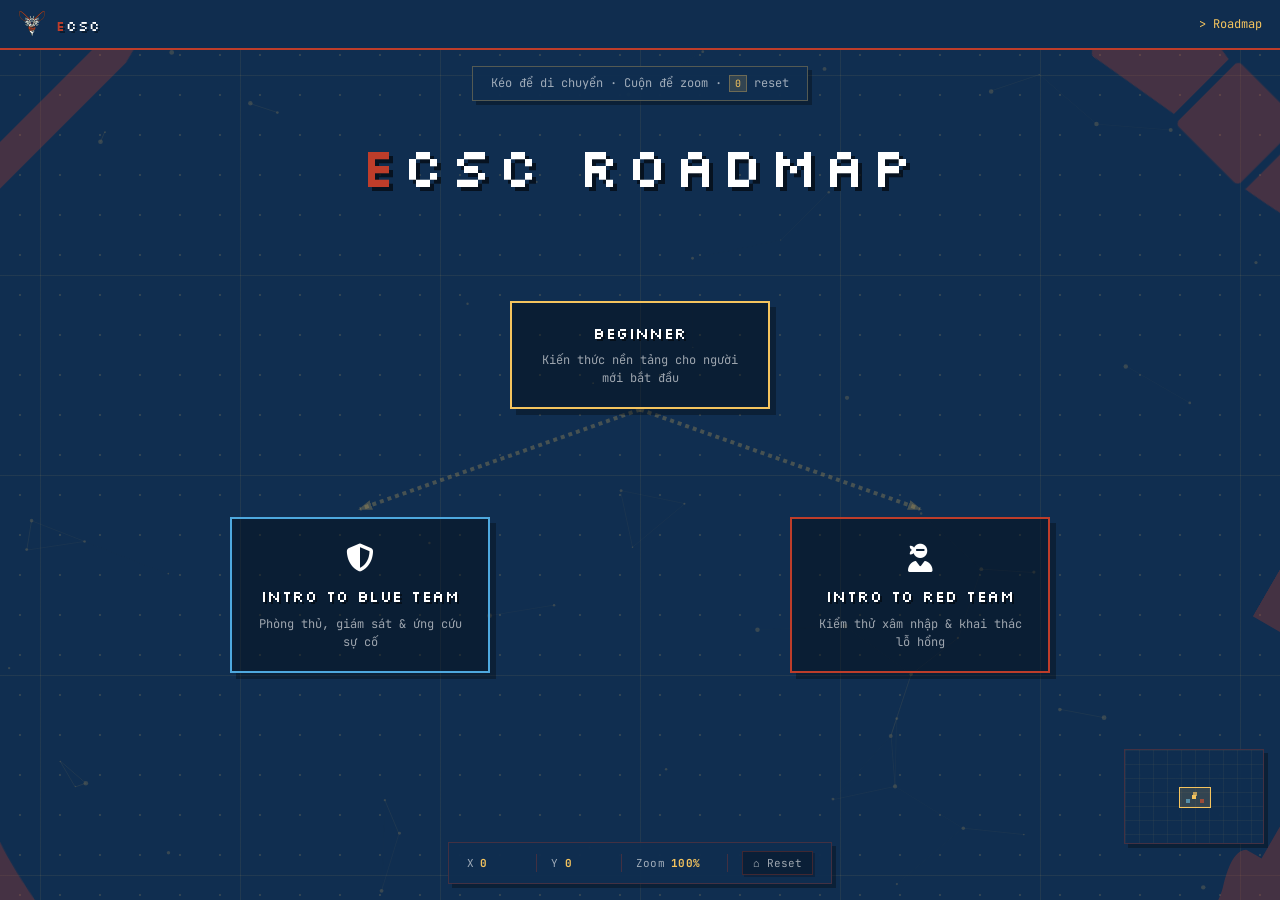
==== commit 04fe45ad: "refactor: remove mobile device blocking overlay and associated CSS styles" ====
--- a/index.html
+++ b/index.html
@@ -56,19 +56,6 @@
     <div id="page-transition" class="page-transition is-loading"></div>
 
     <div class="outer-border">
-      <!-- Mobile Blocker Overlay -->
-      <div id="mobile-blocker" class="mobile-blocker">
-        <div class="mobile-blocker__content">
-          <i class="fa-solid fa-terminal mobile-blocker__icon"></i>
-          <h2>NEED A BIGGER SCREEN</h2>
-          <p>
-            Nền tảng ECSC Learning có giao diện tương tác phức tạp, cần không
-            gian hiển thị rộng. Vui lòng truy cập bằng thiết bị có màn hình lớn
-            hơn để tiếp tục.
-          </p>
-        </div>
-      </div>
-
       <div class="inner-border">
         <!-- Top Bar -->
         <div class="top-bar">
--- a/css/components.css
+++ b/css/components.css
@@ -227,56 +227,6 @@
 
   .breadcrumb {
     font-size: 11px;
-  }
-}
-/* ── Mobile Blocker ── */
-.mobile-blocker {
-  display: none;
-  position: fixed;
-  top: 0;
-  left: 0;
-  right: 0;
-  bottom: 0;
-  background-color: var(--bg-navy-dark);
-  z-index: 9999;
-  justify-content: center;
-  align-items: center;
-  text-align: center;
-  padding: 20px;
-}
-
-.mobile-blocker__content {
-  max-width: 400px;
-  border: 4px solid var(--border-yellow);
-  padding: 40px 20px;
-  background: rgba(16, 46, 80, 0.95);
-  box-shadow: 0 0 20px var(--border-yellow-glow);
-}
-
-.mobile-blocker__icon {
-  font-size: 4rem;
-  color: var(--border-yellow);
-  margin-bottom: 24px;
-}
-
-.mobile-blocker h2 {
-  font-family: var(--font-heading);
-  color: var(--border-yellow);
-  margin-bottom: 16px;
-  font-size: 1.5rem;
-  letter-spacing: 2px;
-}
-
-.mobile-blocker p {
-  color: var(--text-dim);
-  font-size: 0.9rem;
-  line-height: 1.6;
-  font-family: "JetBrains Mono", monospace;
-}
-
-@media (max-width: 768px) {
-  .mobile-blocker {
-    display: flex;
   }
 }
 
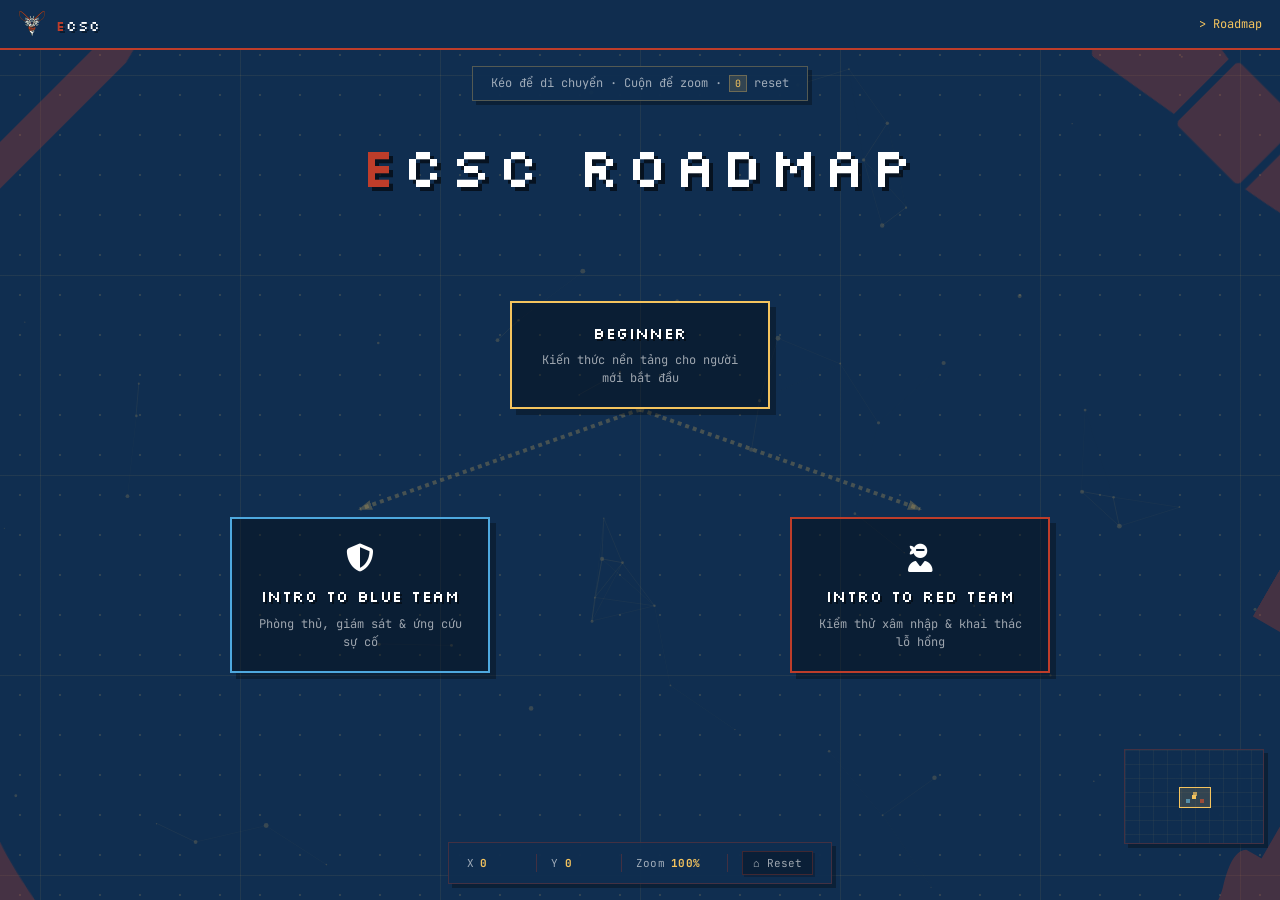
==== commit fce22d71: "feat: implement interactive lesson task system with external JSON data loading and validation UI" ====
--- a/index.html
+++ b/index.html
@@ -65,11 +65,7 @@
               <span class="red">E</span>CSC
             </span>
           </a>
-          <nav class="breadcrumb" id="breadcrumb">
-            <span class="breadcrumb__item breadcrumb__item--active"
-              >&gt; Roadmap</span
-            >
-          </nav>
+          <nav class="breadcrumb" id="breadcrumb"><span class="breadcrumb__item breadcrumb__item--active">&gt; Roadmap</span></nav>
         </div>
 
         <!-- Canvas Area -->
@@ -109,9 +105,7 @@
                 transform-origin: top center;
               "
             >
-              <div class="view-title" id="viewTitle">
-                <span class="red-text">E</span>CSC Roadmap
-              </div>
+              <div class="view-title" id="viewTitle"><span class="red-text">E</span>CSC Roadmap</div>
             </div>
 
             <!-- Nodes -->
@@ -159,86 +153,8 @@
     <!-- JS (order matters: utils → canvas → flowchart → nav → particles → app) -->
     <script>
       // Injected by Static Site Generator
-      window.PAGE_DATA = {
-        title: '<span class="red-text">E</span>CSC Roadmap',
-        titleY: -310,
-        bounds: { minX: -1500, minY: -1500, maxX: 1500, maxY: 1500 },
-        decors: [
-          {
-            src: "assets/decors/wrench.svg",
-            x: -650,
-            y: 400,
-            rotation: -30,
-            height: "600px",
-            opacity: 0.3,
-          },
-          {
-            src: "assets/decors/hammer.svg",
-            x: 650,
-            y: 400,
-            rotation: 30,
-            height: "600px",
-            opacity: 0.3,
-          },
-          {
-            src: "assets/decors/screwdriver.svg",
-            x: -700,
-            y: -250,
-            rotation: 45,
-            height: "600px",
-            opacity: 0.3,
-          },
-          {
-            src: "assets/decors/brush.svg",
-            x: 700,
-            y: -250,
-            rotation: -45,
-            height: "600px",
-            opacity: 0.3,
-          },
-        ],
-        nodes: [
-          {
-            id: "beginner",
-            label: "Beginner",
-            description: "Kiến thức nền tảng cho người mới bắt đầu",
-            x: 0,
-            y: -120,
-            color: "#f5c45e",
-            status: "available",
-            targetHtml: "./pages/courses/beginner.html",
-          },
-          {
-            id: "blueteam",
-            label: "Intro to Blue Team",
-            faIcon: "fa-solid fa-shield-halved",
-            description: "Phòng thủ, giám sát & ứng cứu sự cố",
-            x: -280,
-            y: 120,
-            color: "#4ea8de",
-            status: "available",
-            prerequisites: ["beginner"],
-            targetHtml: "./pages/courses/blueteam.html",
-          },
-          {
-            id: "redteam",
-            label: "Intro to Red Team",
-            faIcon: "fa-solid fa-user-ninja",
-            description: "Kiểm thử xâm nhập & khai thác lỗ hổng",
-            x: 280,
-            y: 120,
-            color: "#be3d2a",
-            status: "available",
-            prerequisites: ["beginner"],
-            targetHtml: "./pages/courses/redteam.html",
-          },
-        ],
-        edges: [
-          { from: "beginner", to: "blueteam" },
-          { from: "beginner", to: "redteam" },
-        ],
-      };
-      window.BASE_PATH = "./";
+      window.PAGE_DATA = {"title":"<span class=\"red-text\">E</span>CSC Roadmap","titleY":-310,"bounds":{"minX":-1500,"minY":-1500,"maxX":1500,"maxY":1500},"decors":[{"src":"assets/decors/wrench.svg","x":-650,"y":400,"rotation":-30,"height":"600px","opacity":0.3},{"src":"assets/decors/hammer.svg","x":650,"y":400,"rotation":30,"height":"600px","opacity":0.3},{"src":"assets/decors/screwdriver.svg","x":-700,"y":-250,"rotation":45,"height":"600px","opacity":0.3},{"src":"assets/decors/brush.svg","x":700,"y":-250,"rotation":-45,"height":"600px","opacity":0.3}],"nodes":[{"id":"beginner","label":"Beginner","description":"Kiến thức nền tảng cho người mới bắt đầu","x":0,"y":-120,"color":"#f5c45e","status":"available","targetHtml":"./pages/courses/beginner.html"},{"id":"blueteam","label":"Intro to Blue Team","faIcon":"fa-solid fa-shield-halved","description":"Phòng thủ, giám sát & ứng cứu sự cố","x":-280,"y":120,"color":"#4ea8de","status":"available","prerequisites":["beginner"],"targetHtml":"./pages/courses/blueteam.html"},{"id":"redteam","label":"Intro to Red Team","faIcon":"fa-solid fa-user-ninja","description":"Kiểm thử xâm nhập & khai thác lỗ hổng","x":280,"y":120,"color":"#be3d2a","status":"available","prerequisites":["beginner"],"targetHtml":"./pages/courses/redteam.html"}],"edges":[{"from":"beginner","to":"blueteam"},{"from":"beginner","to":"redteam"}]};
+      window.BASE_PATH = './';
     </script>
     <script src="./js/transition.js"></script>
     <script src="./js/utils.js"></script>
